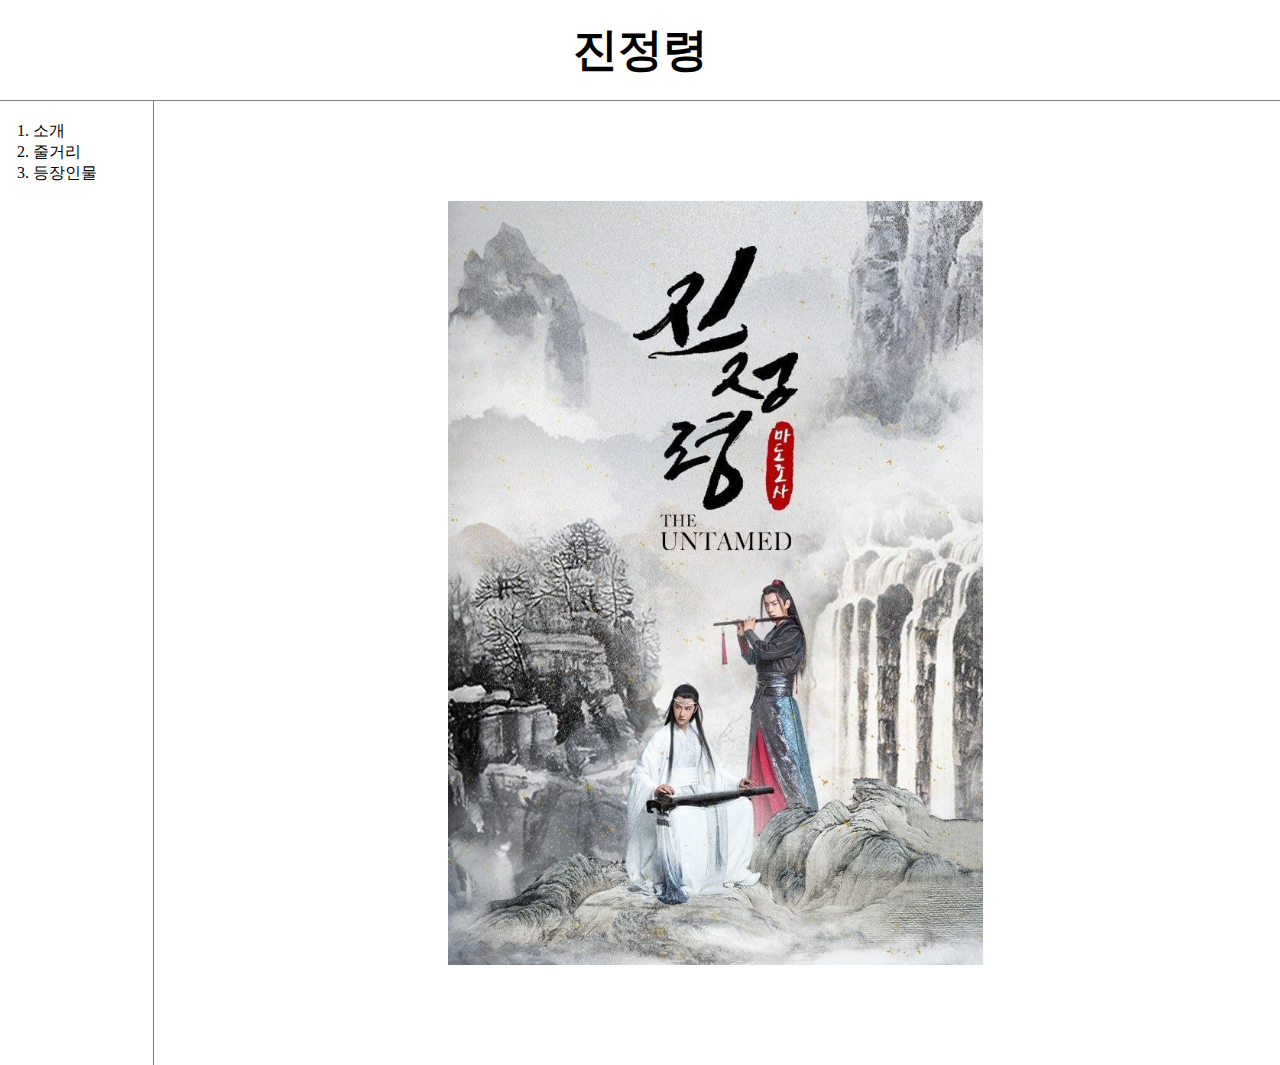
==== index.html @ a5023e53 "Add files via upload" ====
<!doctype html>
<html>
<head>
  <title>진정령</title>
  <meta charset="utf-8">
  <link rel="stylesheet" href="style.css">
</head>
<body>
<h1><a href="index.html">진정령</a></h1>
<div id="grid">
<ol>
  <li><a href="1.html">소개</font></a></li>
  <li><a href="2.html">줄거리</font></a></li>
  <li><a href="3.html">등장인물</font></a></li>
</ol>
<div id="article">
  <img src="untamed.jfif" class="center">
</div>
</div>
</body>
</html>
---- style.css ----
body{
  margin:0;
}
a{
  color:black;
  text-decoration: none;
}
h1{
  font-size: 45px;
  text-align: center;
  border-bottom:1px solid gray;
  margin:0px;
  padding:20px;
}
ol{
  border-right:1px solid gray;
  width:100px;
  margin:0px;
  padding:20px;
}
.center{
display: block;
margin-left: auto;
margin-right:auto;
margin-top: 100px;
margin-bottom: 100px;
width: 50%
}
#grid #article{
  padding-left: 30px;
  padding-right: 30px;
}
#grid{
  display:grid;
  grid-template-columns: 150px 1fr;
}
#grid ol{
  padding-left: 33px;
}
@media(max-width:800px){
  #grid{
    display:block;
}
ol{
  border-right:none;
}
h1{
  border-bottom: none;
}
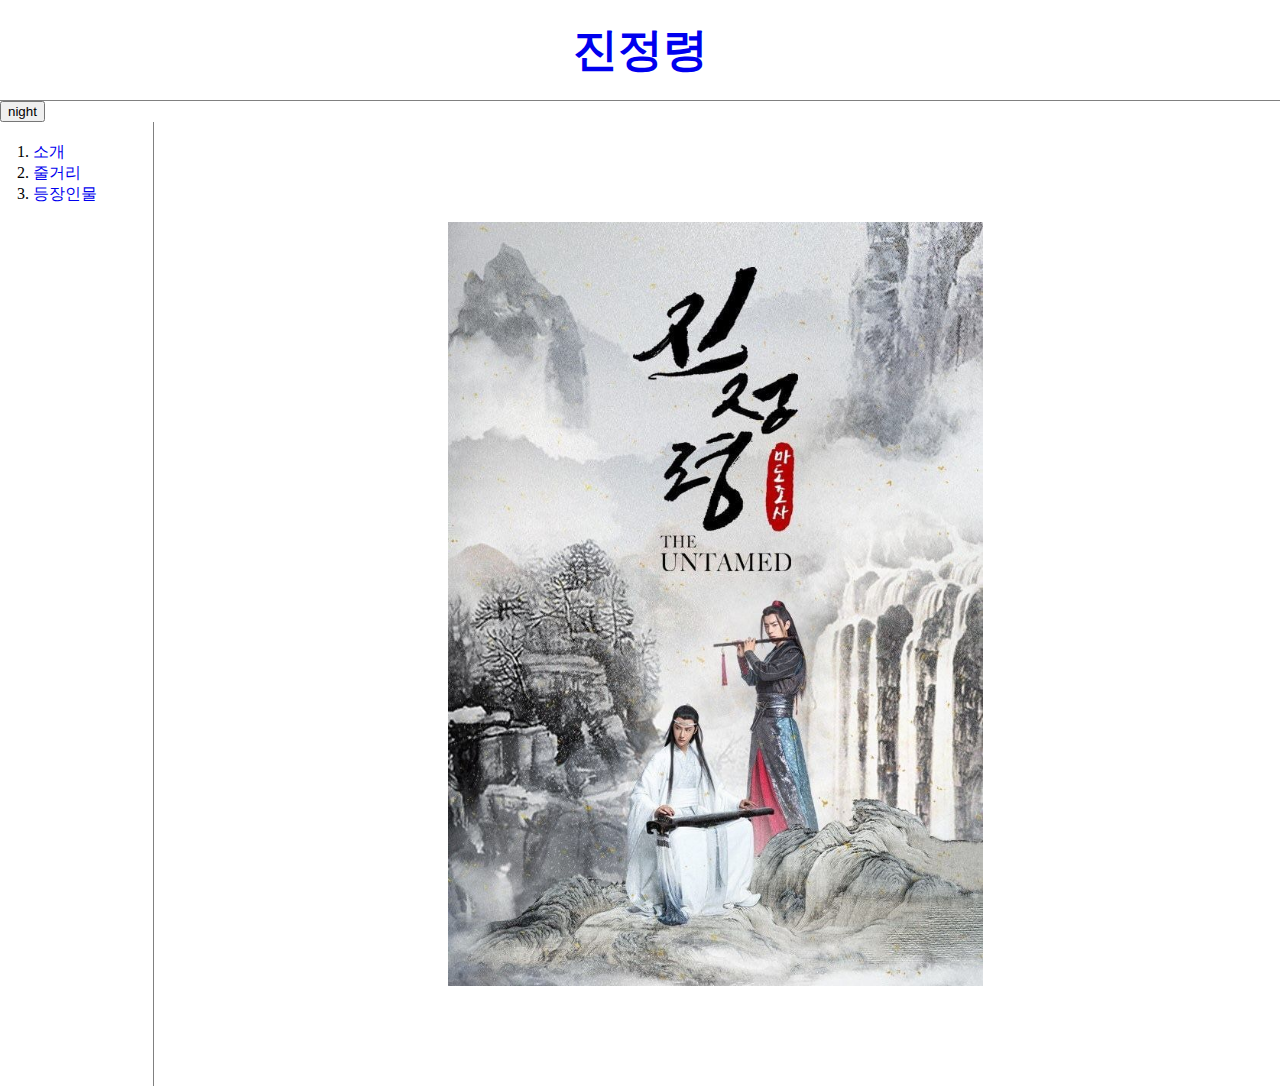
==== commit 8b2bb2c2: "Add files via upload" ====
--- a/index.html
+++ b/index.html
@@ -4,9 +4,13 @@
   <title>진정령</title>
   <meta charset="utf-8">
   <link rel="stylesheet" href="style.css">
+  <script src="color.js"></script>
 </head>
 <body>
 <h1><a href="index.html">진정령</a></h1>
+<input id="night_day" type="button" value="night" onclick="
+  nightdayhandler(this);
+">
 <div id="grid">
 <ol>
   <li><a href="1.html">소개</font></a></li>
--- a/style.css
+++ b/style.css
@@ -2,7 +2,6 @@
   margin:0;
 }
 a{
-  color:black;
   text-decoration: none;
 }
 h1{
@@ -47,3 +46,6 @@
 h1{
   border-bottom: none;
 }
+input{
+  margin-left: 20px;
+}
